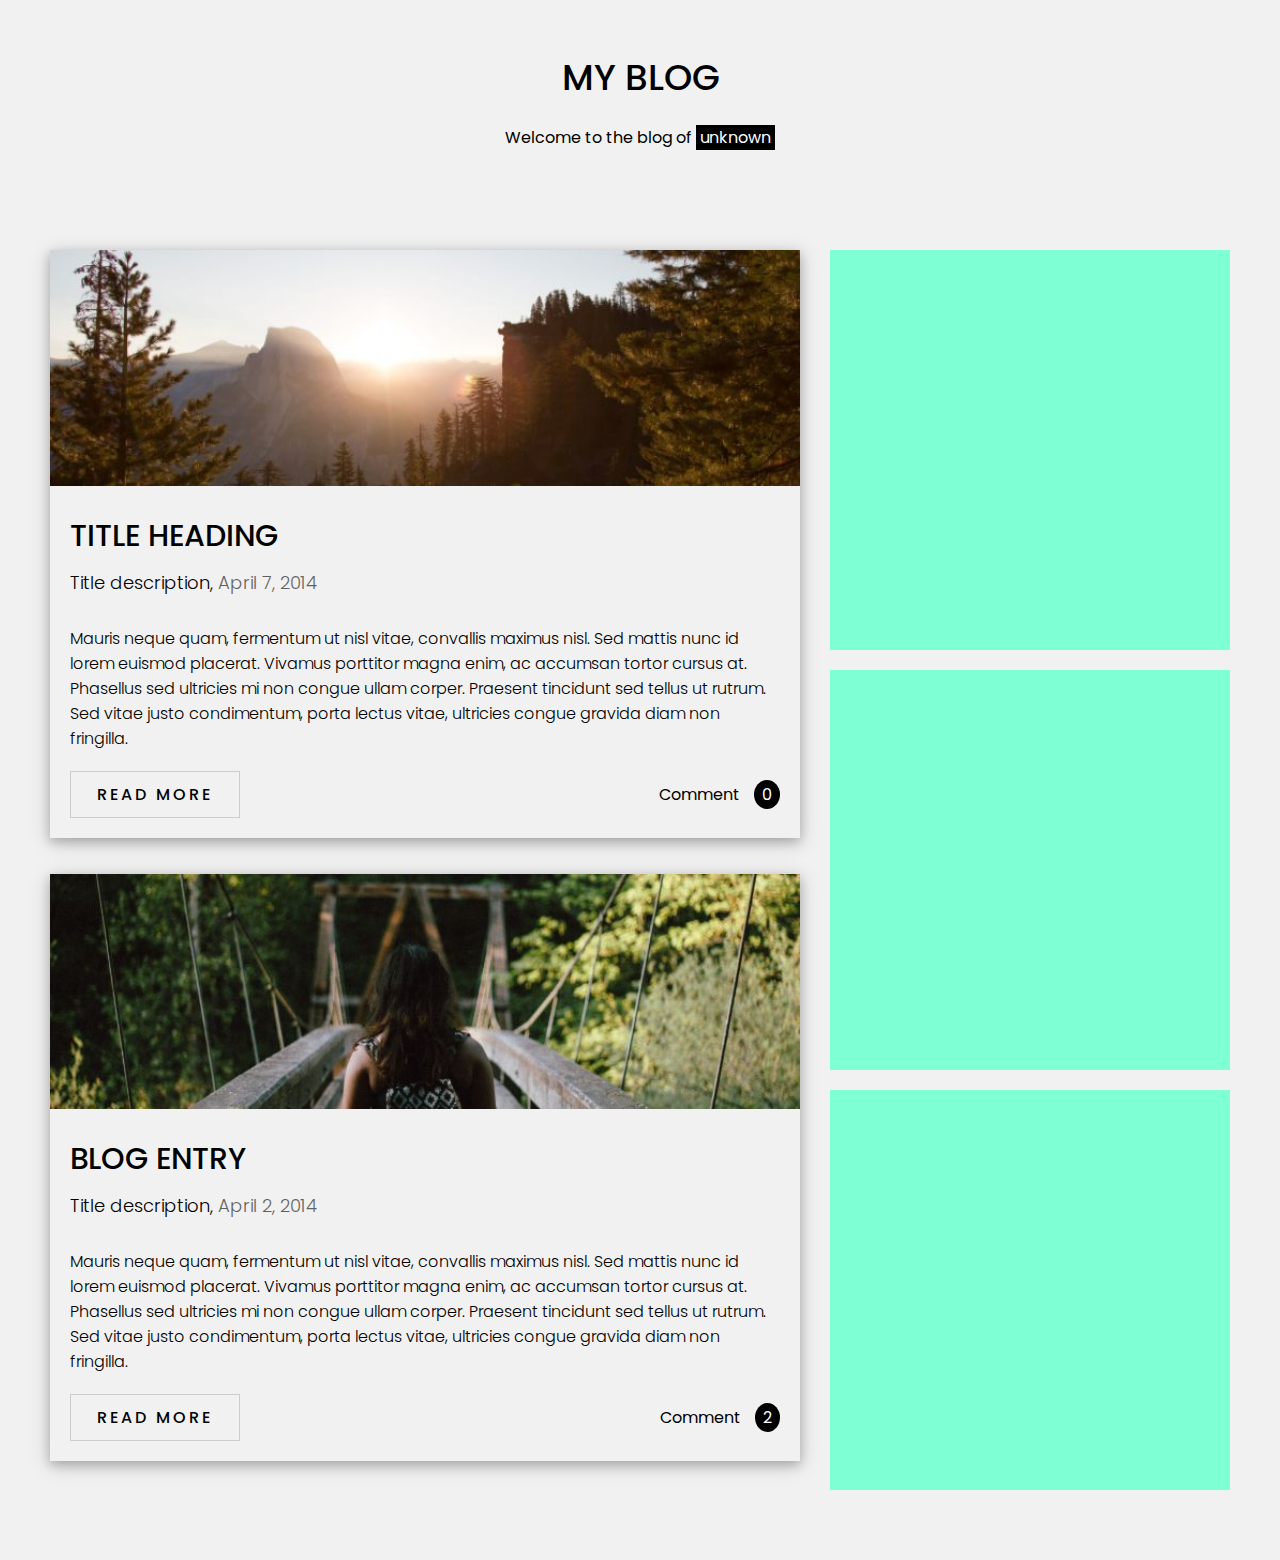
==== Template/Blog/index.html @ cae1665c "cmt" ====
<!DOCTYPE html>
<html lang="en">

<head>
    <meta charset="UTF-8">
    <meta name="viewport" content="width=device-width, initial-scale=1.0">
    <link rel="preconnect" href="https://fonts.googleapis.com">
    <link rel="preconnect" href="https://fonts.gstatic.com" crossorigin>
    <link
        href="https://fonts.googleapis.com/css2?family=Montserrat:ital,wght@0,100..900;1,100..900&family=Poppins:ital,wght@0,100;0,200;0,300;0,400;0,500;0,600;0,700;0,800;0,900;1,100;1,200;1,300;1,400;1,500;1,600;1,700;1,800;1,900&family=Roboto:ital,wght@0,100..900;1,100..900&display=swap"
        rel="stylesheet">
    <link rel="stylesheet" href="https://cdnjs.cloudflare.com/ajax/libs/font-awesome/6.7.2/css/all.min.css"
        integrity="sha512-Evv84Mr4kqVGRNSgIGL/F/aIDqQb7xQ2vcrdIwxfjThSH8CSR7PBEakCr51Ck+w+/U6swU2Im1vVX0SVk9ABhg=="
        crossorigin="anonymous" referrerpolicy="no-referrer" />
    <link rel="stylesheet" href="./assest/css/style.css">
    <title>My Blog</title>
</head>

<body>
    <div id="header">
        <div class="header__content">
            <h1 class="header__title">MY BLOG</h1>
            <p class="header__text">Welcome to the blog of <span>unknown</span></p>
        </div>
    </div>

    <div id="content">
        <div class="content__contain">
            <div class="content__main">
                <div class="content__main-item">
                    <img src="./assest/images/woods.jpg" alt="Woods">
                    <div class="content__main-item-content">
                        <h3 class="content__main-title">Title heading</h3>
                        <p class="content__main-desc">
                            Title description, <span>April 7, 2014</span>
                        </p>
                        <p class="content__main-text">
                            Mauris neque quam, fermentum ut nisl vitae, convallis maximus nisl. Sed mattis nunc id lorem
                            euismod placerat. Vivamus porttitor magna enim, ac accumsan tortor cursus at. Phasellus sed
                            ultricies mi non congue ullam corper. Praesent tincidunt sed tellus ut rutrum. Sed vitae
                            justo condimentum, porta lectus vitae, ultricies congue gravida diam non fringilla.
                        </p>
                        <div class="content__main-footer">
                            <a href="" class="content__main-btn">Read more</a>
                            <p class="content__main-comment">Comment <span>0</span></p>
                        </div>
                    </div>
                </div>
                <div class="content__main-item">
                    <img src="./assest/images/bridge.jpg" alt="Woods">
                    <div class="content__main-item-content">
                        <h3 class="content__main-title">Blog entry</h3>
                        <p class="content__main-desc">
                            Title description, <span>April 2, 2014</span>
                        </p>
                        <p class="content__main-text">
                            Mauris neque quam, fermentum ut nisl vitae, convallis maximus nisl. Sed mattis nunc id lorem
                            euismod placerat. Vivamus porttitor magna enim, ac accumsan tortor cursus at. Phasellus sed
                            ultricies mi non congue ullam corper. Praesent tincidunt sed tellus ut rutrum. Sed vitae
                            justo condimentum, porta lectus vitae, ultricies congue gravida diam non fringilla.
                        </p>
                        <div class="content__main-footer">
                            <a href="" class="content__main-btn">Read more</a>
                            <p class="content__main-comment">Comment <span>2</span></p>
                        </div>
                    </div>
                </div>
            </div>
            <div class="content__extra">
                <div class="content__extra-box1"
                    style="width: 400px;height: 400px; background-color: aquamarine; margin-bottom: 20px;">
                </div>
                <div class="content__extra-box2"
                    style="width: 400px;height: 400px; background-color: aquamarine; margin-bottom: 20px;"></div>
                <div class="content__extra-box3"
                    style="width: 400px;height: 400px; background-color: aquamarine; margin-bottom: 20px;"></div>
            </div>
        </div>
    </div>
</body>

</html>
---- Template/Blog/assest/css/style.css ----
* {
    padding: 0;
    margin: 0;
    box-sizing: border-box;
    font-family: "Poppins", serif;
}

body {
    background-color: #f1f1f1;
}

/* Header */
#content,
#header {
    margin: 50px;
}

.header__content {
    text-align: center;

}

.header__title {
    font-size: 36px;
    font-weight: 500;
}

.header__text {
    margin-top: 20px;
}

.header__text span {
    display: inline-block;
    background-color: #000;
    color: #fff;
    padding: 0 4px;
}

/* End: Header */

/* Content */
#content {
    margin-top: 100px;
}

.content__contain {
    display: flex;
    justify-content: space-between;
}

.content__main {
    margin-right: 30px;
}

.content__main-item {
    margin-bottom: 36px;
    box-shadow: 0 4px 10px 0 rgba(0, 0, 0, 0.2), 0 4px 20px 0 rgba(0, 0, 0, 0.19);
}

.content__main-item img {
    width: 100%;
}

.content__main-item-content {
    padding: 20px;
}

.content__main-title {
    font-size: 30px;
    text-transform: uppercase;
    font-weight: 500;
}

.content__main-desc {
    font-size: 18px;
    margin: 10px 0;
    font-weight: 300;
}

.content__main-desc span {
    opacity: 0.6;
}

.content__main-text {
    margin-top: 30px;
    font-weight: 300;
    font-size: 16px;
}

.content__main-footer {
    margin-top: 20px;
    display: flex;
    justify-content: space-between;
    align-items: center;
}

.content__main-btn {
    text-decoration: none;
    font-size: 16px;
    text-transform: uppercase;
    display: inline-block;
    border: 1px solid #ccc;
    padding: 10px 26px;
    color: #000;
    font-weight: 500;
    letter-spacing: 3px;
    transition: all 0.2s ease;
}

.content__main-btn:hover {
    background-color: #ccc;
}

.content__main-comment {
    font-size: 16px;
}

.content__main-comment span {
    display: inline-block;
    color: #fff;
    background-color: #000;
    padding: 2px 8px;
    margin-left: 10px;
    border-radius: 50%;
}

/* End: Content */
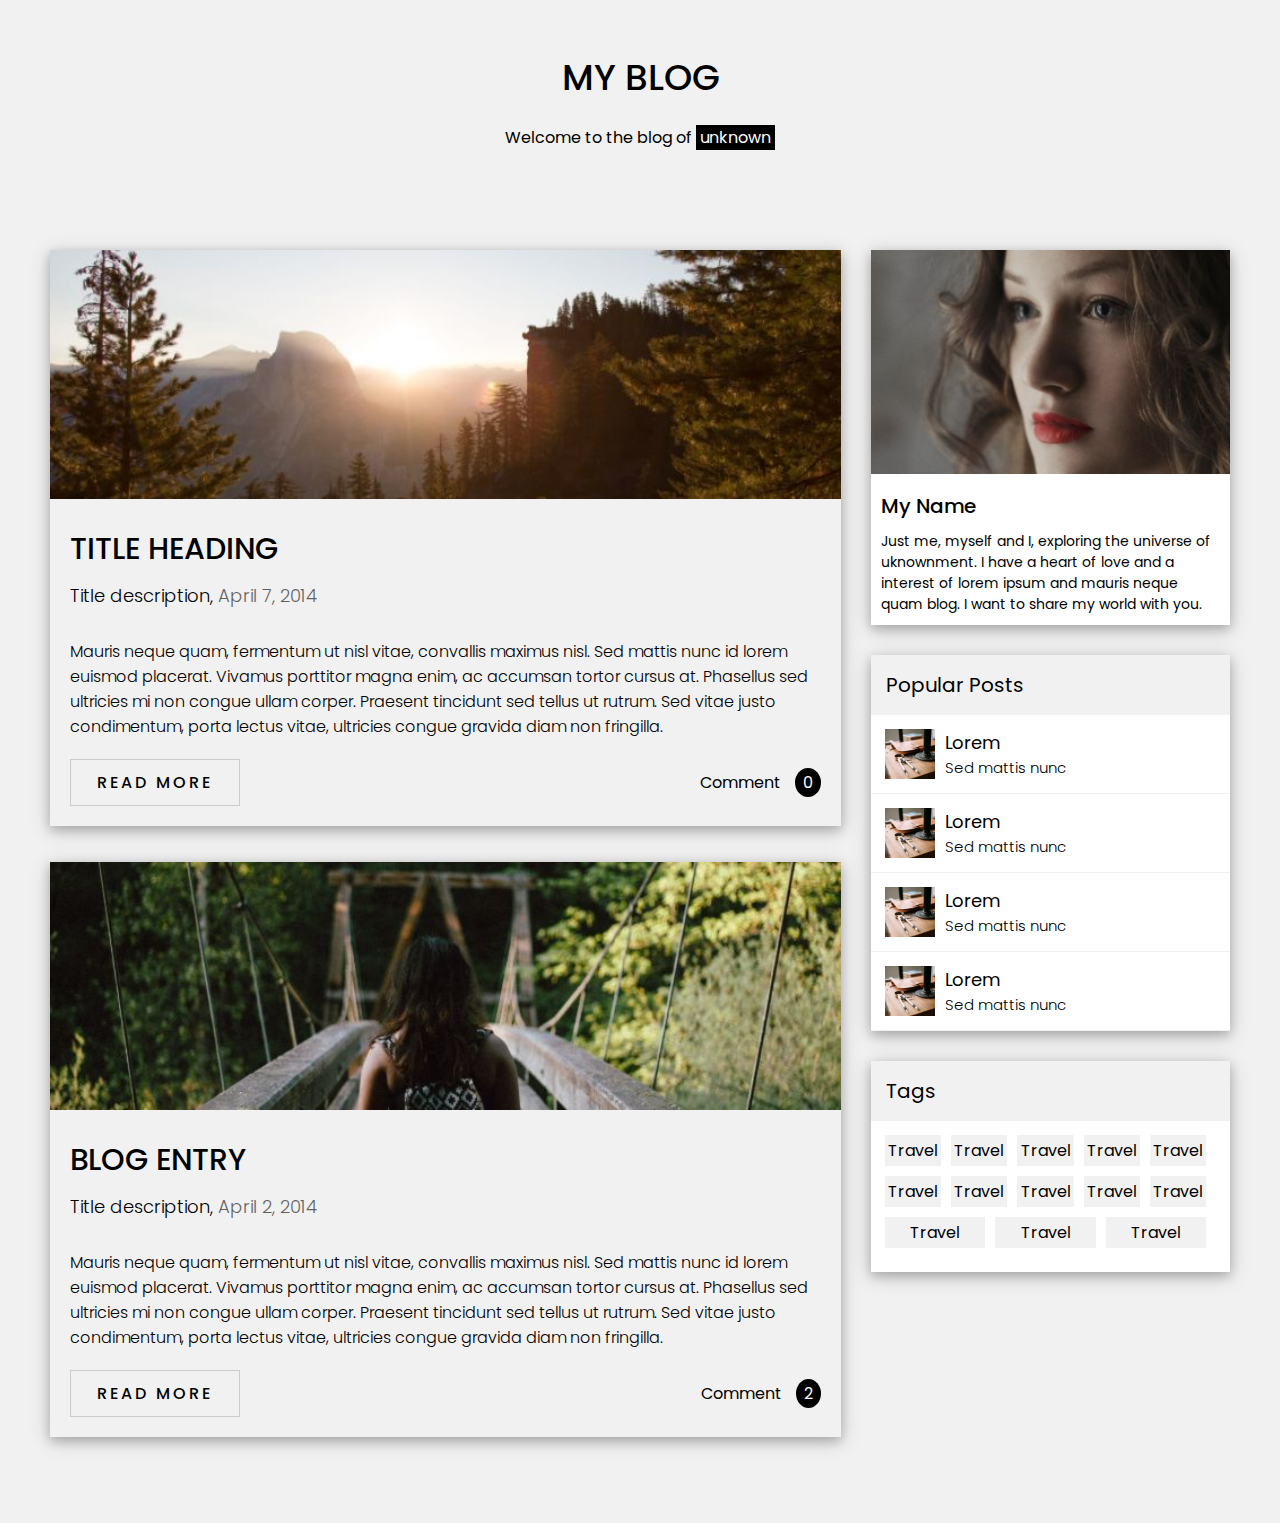
==== commit 6d05d6cb: "cmt" ====
--- a/Template/Blog/index.html
+++ b/Template/Blog/index.html
@@ -67,13 +67,69 @@
                 </div>
             </div>
             <div class="content__extra">
-                <div class="content__extra-box1"
-                    style="width: 400px;height: 400px; background-color: aquamarine; margin-bottom: 20px;">
+                <div class="content__extra-box1">
+                    <img src="./assest/images/person.png" alt="">
+                    <div class="content__extra-contain">
+                        <h3>My name</h3>
+                        <p>
+                            Just me, myself and I, exploring the universe of uknownment. I have a heart of love and a
+                            interest of lorem ipsum and mauris neque quam blog. I want to share my world with you.
+                        </p>
+                    </div>
                 </div>
-                <div class="content__extra-box2"
-                    style="width: 400px;height: 400px; background-color: aquamarine; margin-bottom: 20px;"></div>
-                <div class="content__extra-box3"
-                    style="width: 400px;height: 400px; background-color: aquamarine; margin-bottom: 20px;"></div>
+                <div class="content__extra-box2">
+                    <h3>Popular posts</h3>
+                    <ul class="content__extra-lists">
+                        <li class="content__extra-item">
+                            <img src="./assest/images/workshop.jpg" alt="">
+                            <div class="content__extra-item-content">
+                                <p>Lorem</p>
+                                <p>Sed mattis nunc</p>
+                            </div>
+                        </li>
+                        <li class="content__extra-item">
+                            <img src="./assest/images/workshop.jpg" alt="">
+                            <div class="content__extra-item-content">
+                                <p>Lorem</p>
+                                <p>Sed mattis nunc</p>
+                            </div>
+                        </li>
+                        <li class="content__extra-item">
+                            <img src="./assest/images/workshop.jpg" alt="">
+                            <div class="content__extra-item-content">
+                                <p>Lorem</p>
+                                <p>Sed mattis nunc</p>
+                            </div>
+                        </li>
+                        <li class="content__extra-item">
+                            <img src="./assest/images/workshop.jpg" alt="">
+                            <div class="content__extra-item-content">
+                                <p>Lorem</p>
+                                <p>Sed mattis nunc</p>
+                            </div>
+                        </li>
+                    </ul>
+
+                </div>
+                <div class="content__extra-box3">
+                    <h3>Tags</h3>
+                    <ul class="content__extra-box3-contain">
+                        <li class="content__extra-box3-item">Travel</li>
+                        <li class="content__extra-box3-item">Travel</li>
+                        <li class="content__extra-box3-item">Travel</li>
+                        <li class="content__extra-box3-item">Travel</li>
+                        <li class="content__extra-box3-item">Travel</li>
+                        <li class="content__extra-box3-item">Travel</li>
+                        <li class="content__extra-box3-item">Travel</li>
+                        <li class="content__extra-box3-item">Travel</li>
+                        <li class="content__extra-box3-item">Travel</li>
+                        <li class="content__extra-box3-item">Travel</li>
+                        <li class="content__extra-box3-item">Travel</li>
+                        <li class="content__extra-box3-item">Travel</li>
+                        <li class="content__extra-box3-item">Travel</li>
+
+                    </ul>
+                </div>
             </div>
         </div>
     </div>
--- a/Template/Blog/assest/css/style.css
+++ b/Template/Blog/assest/css/style.css
@@ -124,4 +124,92 @@
     border-radius: 50%;
 }
 
+.content__extra-box3,
+.content__extra-box2,
+.content__extra-box1 {
+    background-color: #fff;
+    box-shadow: 0 4px 10px 0 rgba(0, 0, 0, 0.2), 0 4px 20px 0 rgba(0, 0, 0, 0.19);
+
+}
+
+.content__extra-box1 img {
+    width: 100%;
+}
+
+.content__extra-contain {
+    padding: 10px;
+
+}
+
+.content__extra-contain h3 {
+    font-size: 20px;
+    font-weight: 500;
+    text-transform: capitalize;
+}
+
+.content__extra-contain p {
+    font-size: 14px;
+    margin-top: 10px;
+}
+
+.content__extra-box3,
+.content__extra-box2 {
+    margin-top: 30px;
+}
+
+.content__extra-box3 h3,
+.content__extra-box2 h3 {
+    padding: 15px;
+    font-size: 20px;
+    font-weight: 400;
+    text-transform: capitalize;
+    background-color: #f1f1f1;
+    color: #000;
+}
+
+.content__extra-lists {
+    list-style: none;
+}
+
+.content__extra-item {
+    display: flex;
+    padding: 14px;
+    border-bottom: 1px solid #f1f1f1;
+}
+
+.content__extra-item img {
+    height: 50px;
+}
+
+.content__extra-item-content {
+    margin-left: 10px;
+}
+
+.content__extra-item-content p:nth-child(1) {
+
+    font-size: 18px;
+}
+
+.content__extra-item-content p:nth-child(2) {
+    font-size: 15px;
+    font-weight: 300;
+}
+
+.content__extra-box3-contain {
+    display: flex;
+    /* justify-content: center; */
+    list-style: none;
+    flex-wrap: wrap;
+    padding: 14px;
+}
+
+.content__extra-box3-item {
+    background-color: #f1f1f1;
+    margin-right: 10px;
+    margin-bottom: 10px;
+    padding: 3px;
+    flex-grow: 1;
+    text-align: center;
+}
+
 /* End: Content */